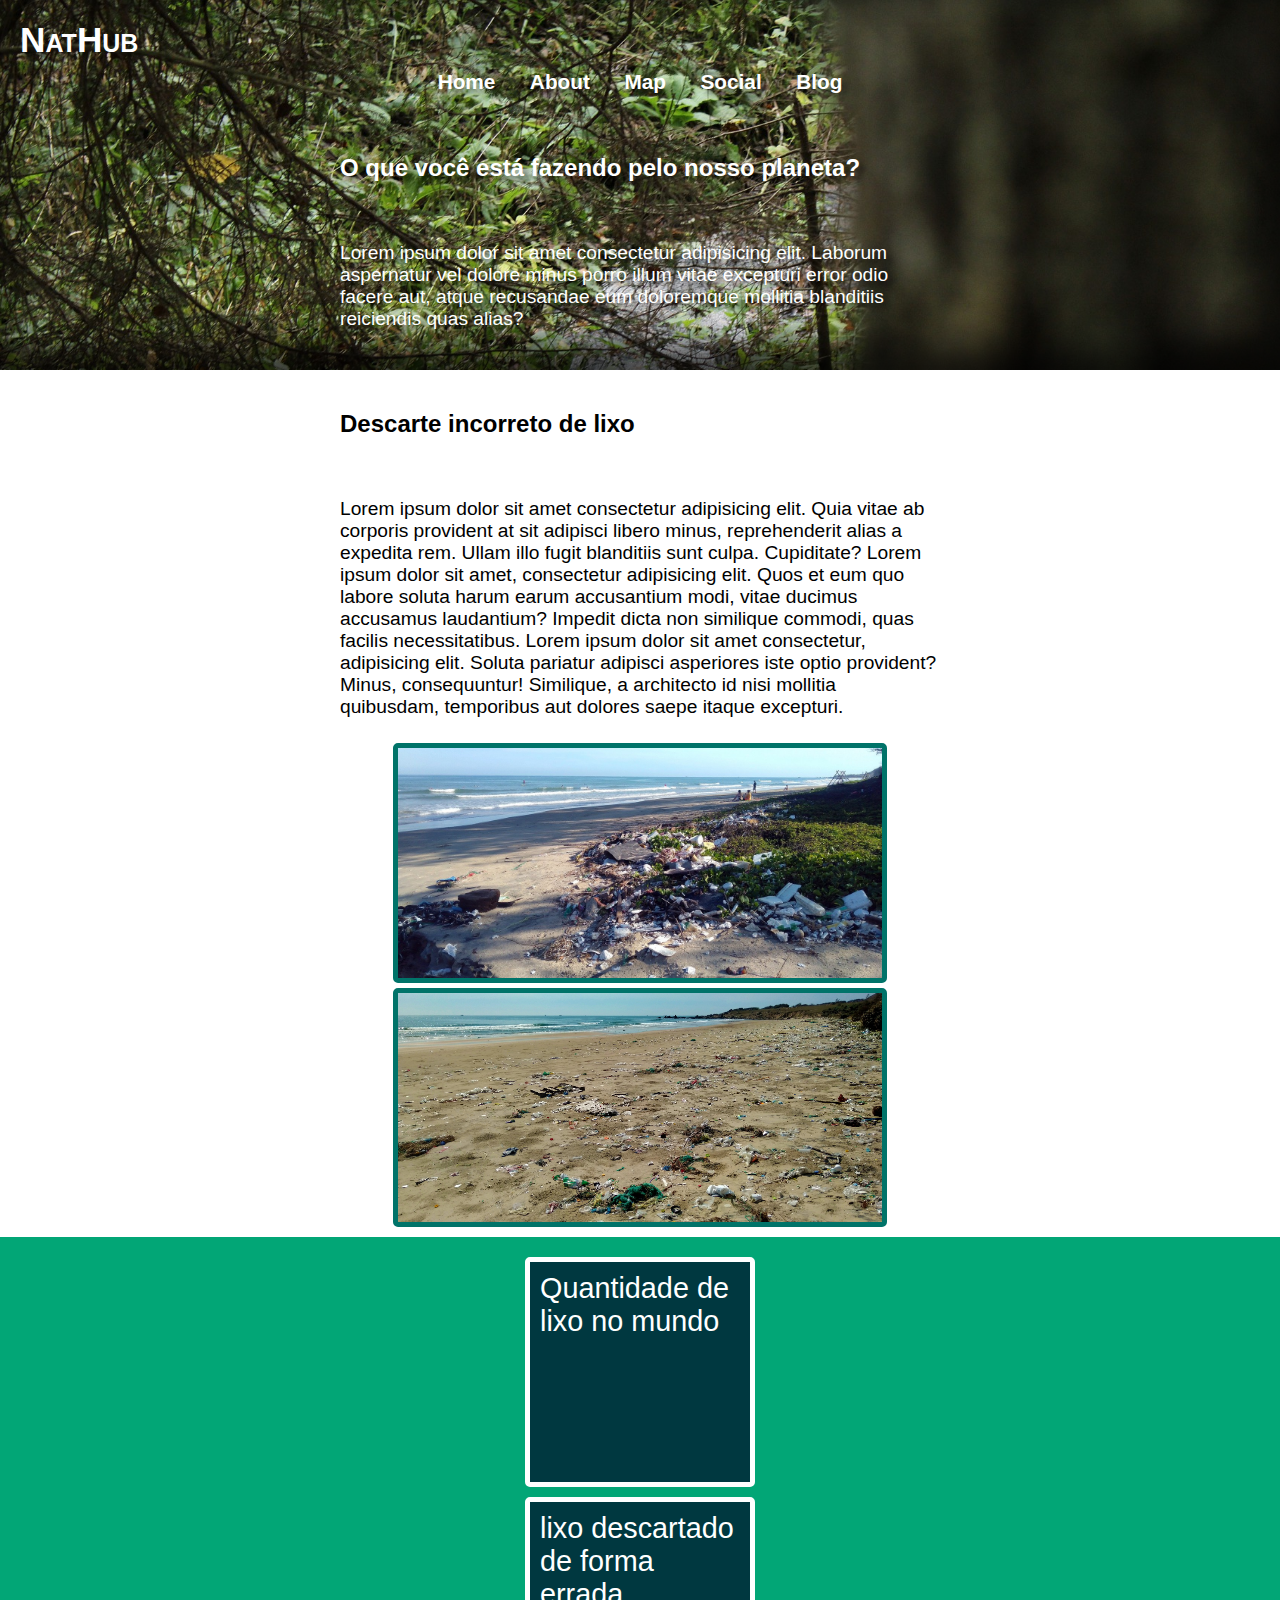
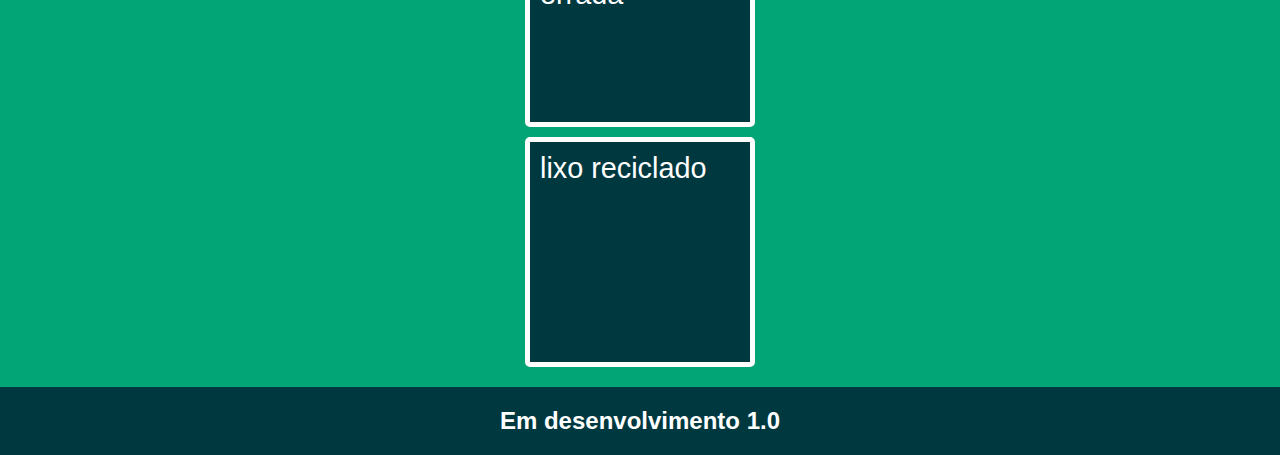
==== about.html @ 6e9e1fc5 "Versão 1.0 de testes de uma nova versão do site" ====
<!DOCTYPE html>
<html lang="pt-br">
<head>
    <meta charset="UTF-8">
    <meta http-equiv="X-UA-Compatible" content="IE=edge">
    <meta name="viewport" content="width=device-width, initial-scale=1.0">
    <title>About</title>
    <link rel="stylesheet" href="style/style.css">
</head>
<body>
    <div class="main"> <!--div principal-->
        <div class="box1"><!--Primeira cara do site-->
            <!--Cabeçalho-->
            <h1>NatHub</h1>
            <nav><!--Paginas-->
                <a href="index.html">Home</a>
                <a href="about.html">About</a>
                <a href="map.html">Map</a>
                <a href="social.html">Social</a>
                <a href="blog.html">Blog</a>
            </nav>
            <h2>O que você está fazendo pelo nosso planeta?</h2>
            <p>Lorem ipsum dolor sit amet consectetur adipisicing elit. Laborum aspernatur vel dolore minus porro illum vitae excepturi error odio facere aut, atque recusandae eum doloremque mollitia blanditiis reiciendis quas alias?</p>
        </div>
        <div class="conteudo">
            <h2>Descarte incorreto de lixo</h2>
            <p>Lorem ipsum dolor sit amet consectetur adipisicing elit. Quia vitae ab corporis provident at sit adipisci libero minus, reprehenderit alias a expedita rem. Ullam illo fugit blanditiis sunt culpa. Cupiditate?
            Lorem ipsum dolor sit amet, consectetur adipisicing elit. Quos et eum quo labore soluta harum earum accusantium modi, vitae ducimus accusamus laudantium? Impedit dicta non similique commodi, quas facilis necessitatibus. Lorem ipsum dolor sit amet consectetur, adipisicing elit. Soluta pariatur adipisci asperiores iste optio provident? Minus, consequuntur! Similique, a architecto id nisi mollitia quibusdam, temporibus aut dolores saepe itaque excepturi.
            </p>
            <img src="images/pollution.jpg" alt="">
            <img src="images/pollution1.jpg" alt="">
            <div class="dados">
                <div class="caixa" id="c1">Quantidade de lixo no mundo</div>
                <div class="caixa" id="c2">lixo descartado de forma errada</div>
                <div class="caixa" id="c3">lixo reciclado</div>
            </div>
            <div class="footer">Em desenvolvimento 1.0</div>
        </div>
    </div>
</body>
</html>
---- style/style.css ----
@charset "UTF-8";

*{
    margin: 0px;
    padding: 0px;
    font-size: 1em;
}


h1{
    font-size: 2.2em;
    font-weight: bolder;
    font-variant: small-caps;
}

h2{
    font-size:1.5em;
    padding: 40px;
    max-width: 600px;
    margin: auto;
}

p{
    font-size: 1.2em;
    text-align: left;
    font-weight: lighter;
    padding: 20px;
    max-width: 600px;
    margin: auto;
}

div.main{
    font-family: Arial, Helvetica, sans-serif;
}

div.box1{
    background-image: url('../images/forest.jpg');
    background-size: cover;
    background-position: center center;
    background-attachment: fixed;
    box-shadow: inset 0px -20px 35px 5px rgba(0, 0, 0, 0.74);
    text-shadow: 5px 5px 5px rgba(0, 0, 0, 0.438) ;
    color: white;
    padding: 20px;
}


div.box1 > nav{
    text-align: center;
    vertical-align: top;
    padding-top: 10px;
    padding-bottom: 20px;
}

div.box1 > nav > a {
    padding: 15px;
    text-decoration: none;
    font-size: 1.3em;
    font-weight: bolder;
    color: white;
}

div.box1 > nav > a:hover{
    background-color: #003840;
    color: rgb(167, 167, 167);
    border-radius: 5px;
    transition: .5s;
    box-shadow:5px 5px 5px rgba(0, 0, 0, 0.438) ;
}

div.conteudo > img{
    display: block;
    max-width: 485px;
    margin: auto;
    margin-top: 5px;
    border: 5px solid #007369;
    border-radius: 5px;
}

div.dados{
    background-color: #02A676;
    padding: 10px;
    margin-top: 10px;
}

div.caixa{
    padding: 10px;
    background-color: #003840;
    width: 200px;
    height: 200px;
    border: 5px solid white;
    border-radius: 5px;
    margin: auto;
    margin-top: 10px;
    margin-bottom:10px;
    color: white;
    font-size: 1.8em;
}

div.footer{
    background-color: #003840;
    color: white;
    padding: 20px;
    text-align: center;
    font-size: 1.5em;
    font-weight: bold;
}
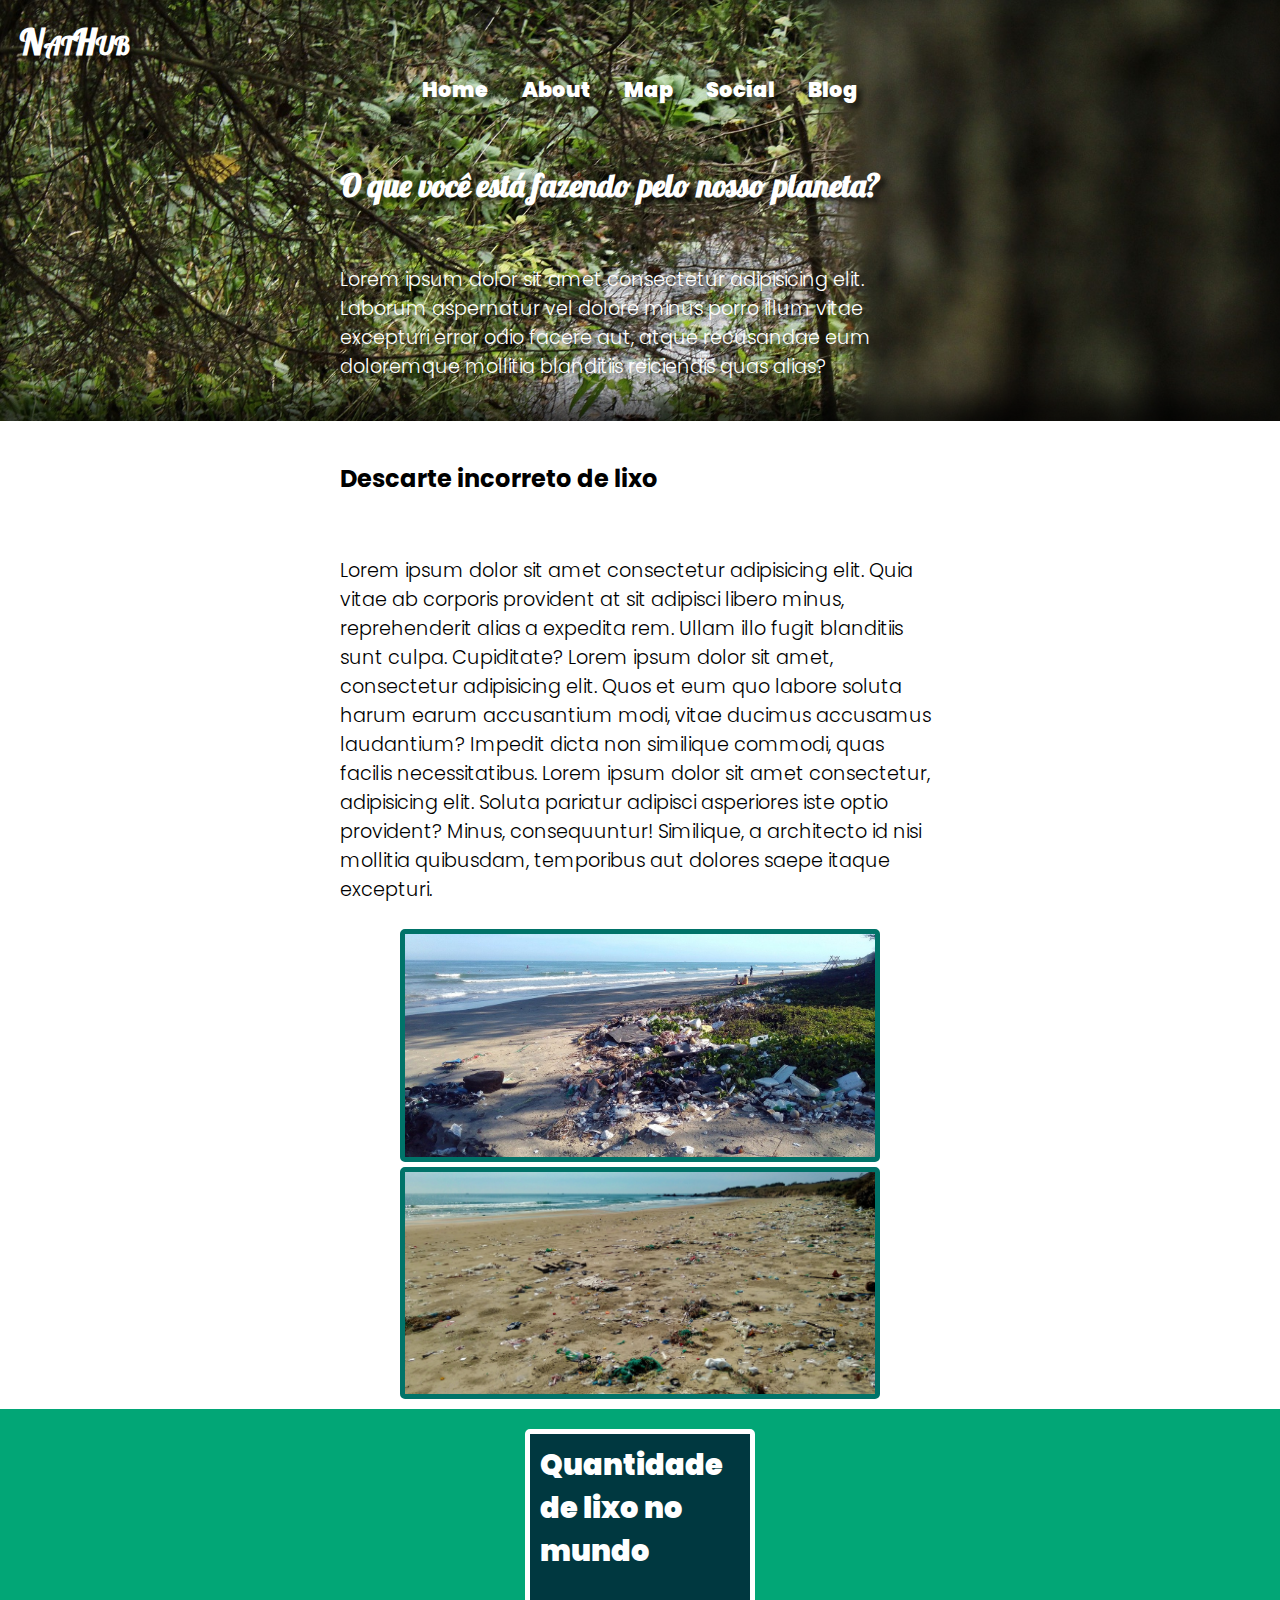
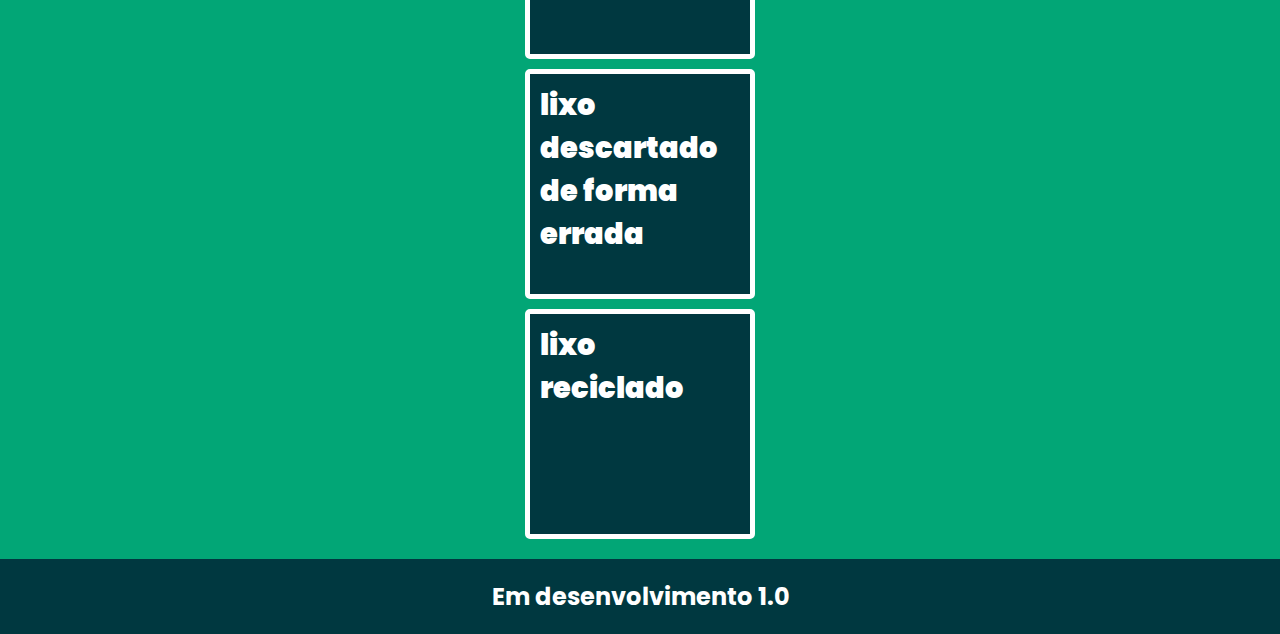
==== commit f1394ce6: "pequenas atualizações" ====
--- a/about.html
+++ b/about.html
@@ -6,12 +6,13 @@
     <meta name="viewport" content="width=device-width, initial-scale=1.0">
     <title>About</title>
     <link rel="stylesheet" href="style/style.css">
+    <link rel="shortcut icon" href="images/favicon.ico" type="image/x-icon">
 </head>
 <body>
     <div class="main"> <!--div principal-->
         <div class="box1"><!--Primeira cara do site-->
             <!--Cabeçalho-->
-            <h1>NatHub</h1>
+            <h1 id="logo">NatHub</h1>
             <nav><!--Paginas-->
                 <a href="index.html">Home</a>
                 <a href="about.html">About</a>
--- a/style/style.css
+++ b/style/style.css
@@ -1,4 +1,8 @@
 @charset "UTF-8";
+
+@import url('https://fonts.googleapis.com/css2?family=Poppins:ital,wght@0,100;0,200;0,300;0,400;0,500;0,600;0,700;0,800;0,900;1,100;1,200;1,300;1,400;1,500;1,600;1,700;1,800;1,900&display=swap');
+
+@import url('https://fonts.googleapis.com/css2?family=Lobster&display=swap');
 
 *{
     margin: 0px;
@@ -27,11 +31,15 @@
     padding: 20px;
     max-width: 600px;
     margin: auto;
+    font-family: 'Poppins', sans-serif;
+    font-weight: 300;
 }
 
 div.main{
-    font-family: Arial, Helvetica, sans-serif;
+    font-family: 'Poppins', sans-serif;
+    font-weight: 900;
 }
+
 
 div.box1{
     background-image: url('../images/forest.jpg');
@@ -39,11 +47,19 @@
     background-position: center center;
     background-attachment: fixed;
     box-shadow: inset 0px -20px 35px 5px rgba(0, 0, 0, 0.74);
-    text-shadow: 5px 5px 5px rgba(0, 0, 0, 0.438) ;
+    text-shadow: 5px 5px 5px rgba(0, 0, 0, 0.582) ;
     color: white;
     padding: 20px;
 }
 
+div.box1 > h2{
+    font-family: 'Lobster', cursive;
+    font-size: 2em;
+}
+
+div.box1 > h1#logo{
+    font-family: 'Lobster', cursive;
+}
 
 div.box1 > nav{
     text-align: center;
@@ -70,7 +86,7 @@
 
 div.conteudo > img{
     display: block;
-    max-width: 485px;
+    max-width: 470px;
     margin: auto;
     margin-top: 5px;
     border: 5px solid #007369;
@@ -97,6 +113,7 @@
     font-size: 1.8em;
 }
 
+
 div.footer{
     background-color: #003840;
     color: white;
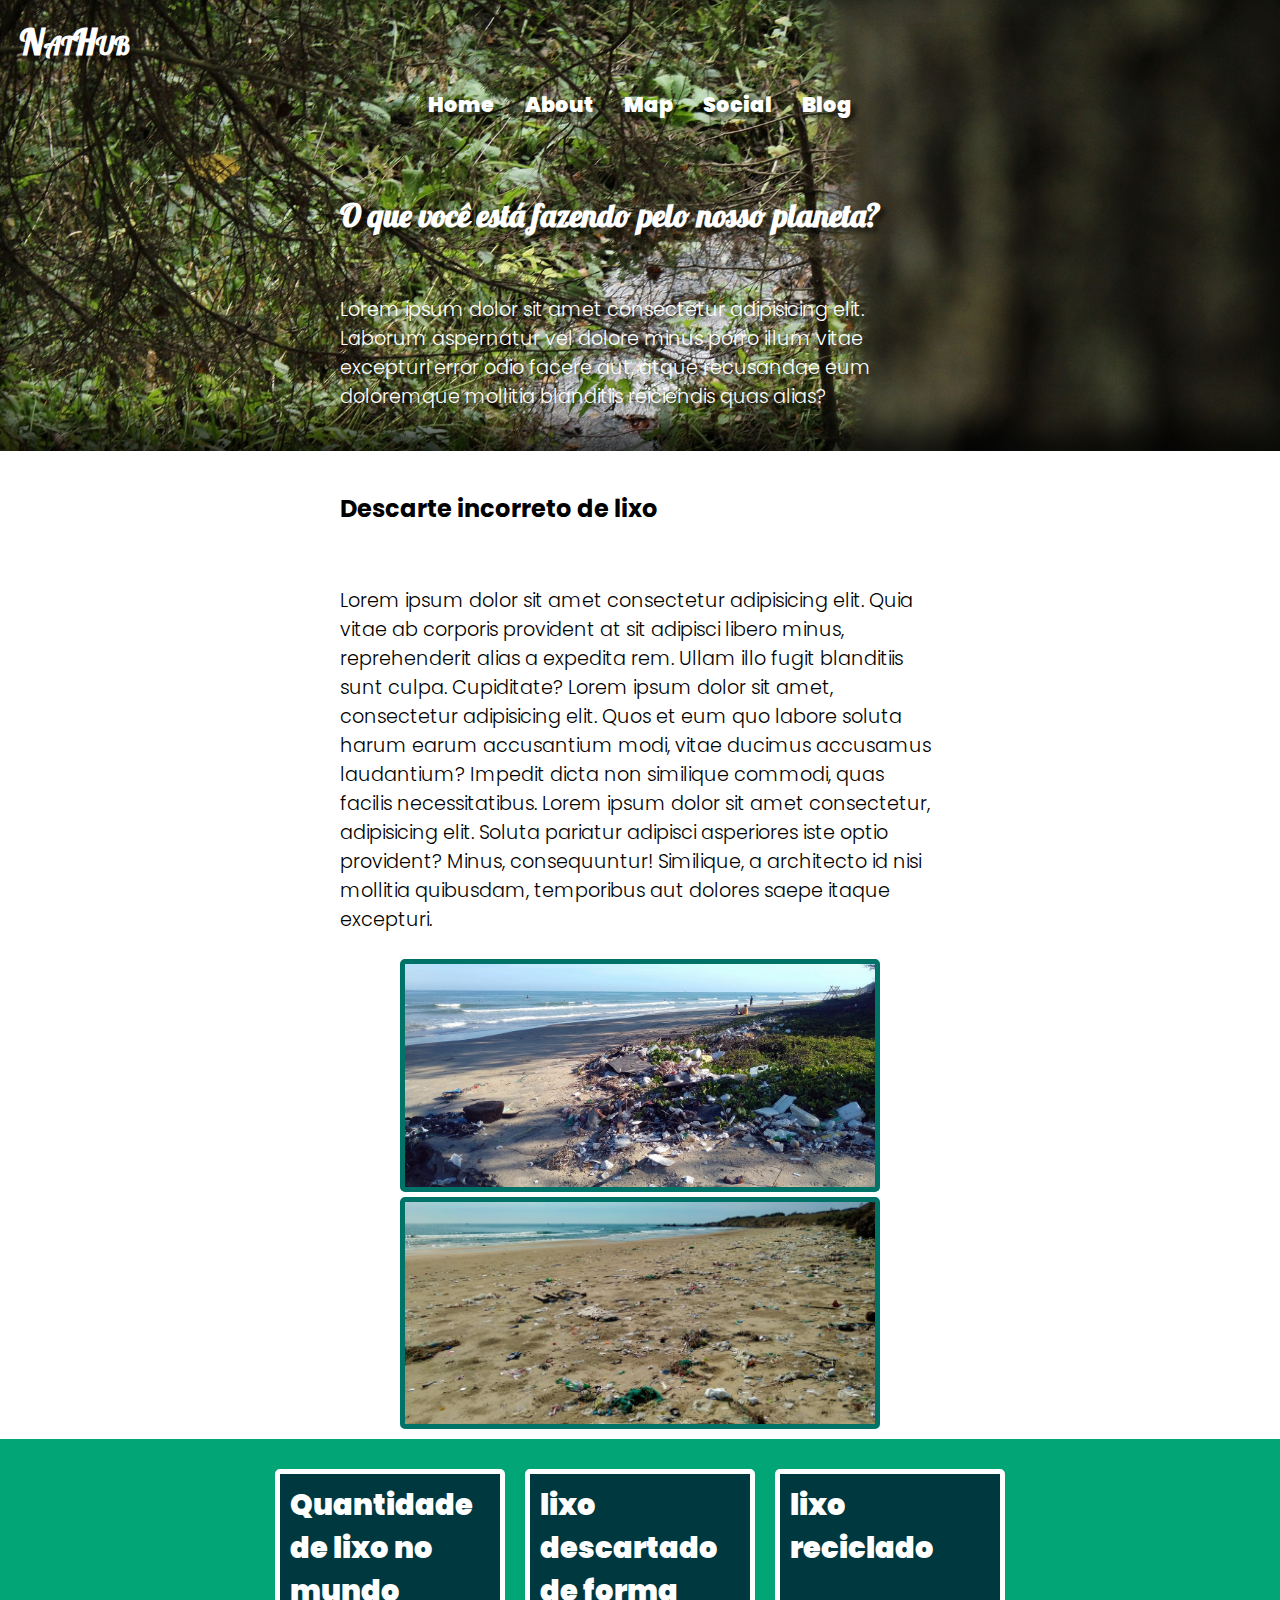
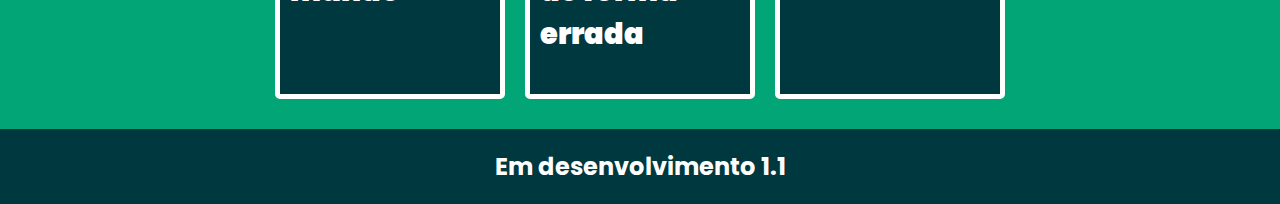
==== commit 1b86ac5a: "Update Flexbox and JavaScript 1.1" ====
--- a/about.html
+++ b/about.html
@@ -31,11 +31,11 @@
             <img src="images/pollution.jpg" alt="">
             <img src="images/pollution1.jpg" alt="">
             <div class="dados">
-                <div class="caixa" id="c1">Quantidade de lixo no mundo</div>
-                <div class="caixa" id="c2">lixo descartado de forma errada</div>
-                <div class="caixa" id="c3">lixo reciclado</div>
+                <div class="container" id="c1">Quantidade de lixo no mundo</div>
+                <div class="container" id="c2">lixo descartado de forma errada</div>
+                <div class="container" id="c3">lixo reciclado</div>
             </div>
-            <div class="footer">Em desenvolvimento 1.0</div>
+            <div class="footer">Em desenvolvimento 1.1</div>
         </div>
     </div>
 </body>
--- a/style/style.css
+++ b/style/style.css
@@ -35,6 +35,42 @@
     font-weight: 300;
 }
 
+#modal_img{
+    width: 70vw;
+}
+
+.modal{
+    width: 100vw;
+    height: 100vw;
+    background-color: rgba(0, 0, 0, 0.74);
+    position: fixed;
+    visibility: hidden;
+}
+
+.modal_content{
+    display: flex;
+    justify-content: center;
+    align-items: center;
+    height: 100vh;
+}
+
+#bt_close{
+    color: white;
+    background-color: black;
+    position: absolute;
+    top: 10px;
+    right: 10px;
+    padding: 5px 12px;
+    font-size: 25px;
+    border: solid 1px white;
+    border-radius: 50%;
+    cursor: pointer;
+}
+
+.modal_active{
+    visibility: visible;
+}
+
 div.main{
     font-family: 'Poppins', sans-serif;
     font-weight: 900;
@@ -58,12 +94,14 @@
 }
 
 div.box1 > h1#logo{
+    display: flex;
+    justify-content: left;
     font-family: 'Lobster', cursive;
 }
 
 div.box1 > nav{
-    text-align: center;
-    vertical-align: top;
+    display: flex;
+    justify-content: center;
     padding-top: 10px;
     padding-bottom: 20px;
 }
@@ -91,24 +129,26 @@
     margin-top: 5px;
     border: 5px solid #007369;
     border-radius: 5px;
+    cursor: pointer;
 }
 
 div.dados{
+    display: flex;
+    justify-content: center;
+    flex-wrap: wrap;
     background-color: #02A676;
-    padding: 10px;
+    padding: 20px;
     margin-top: 10px;
 }
 
-div.caixa{
+div.container{
     padding: 10px;
     background-color: #003840;
     width: 200px;
     height: 200px;
     border: 5px solid white;
     border-radius: 5px;
-    margin: auto;
-    margin-top: 10px;
-    margin-bottom:10px;
+    margin: 10px;
     color: white;
     font-size: 1.8em;
 }
